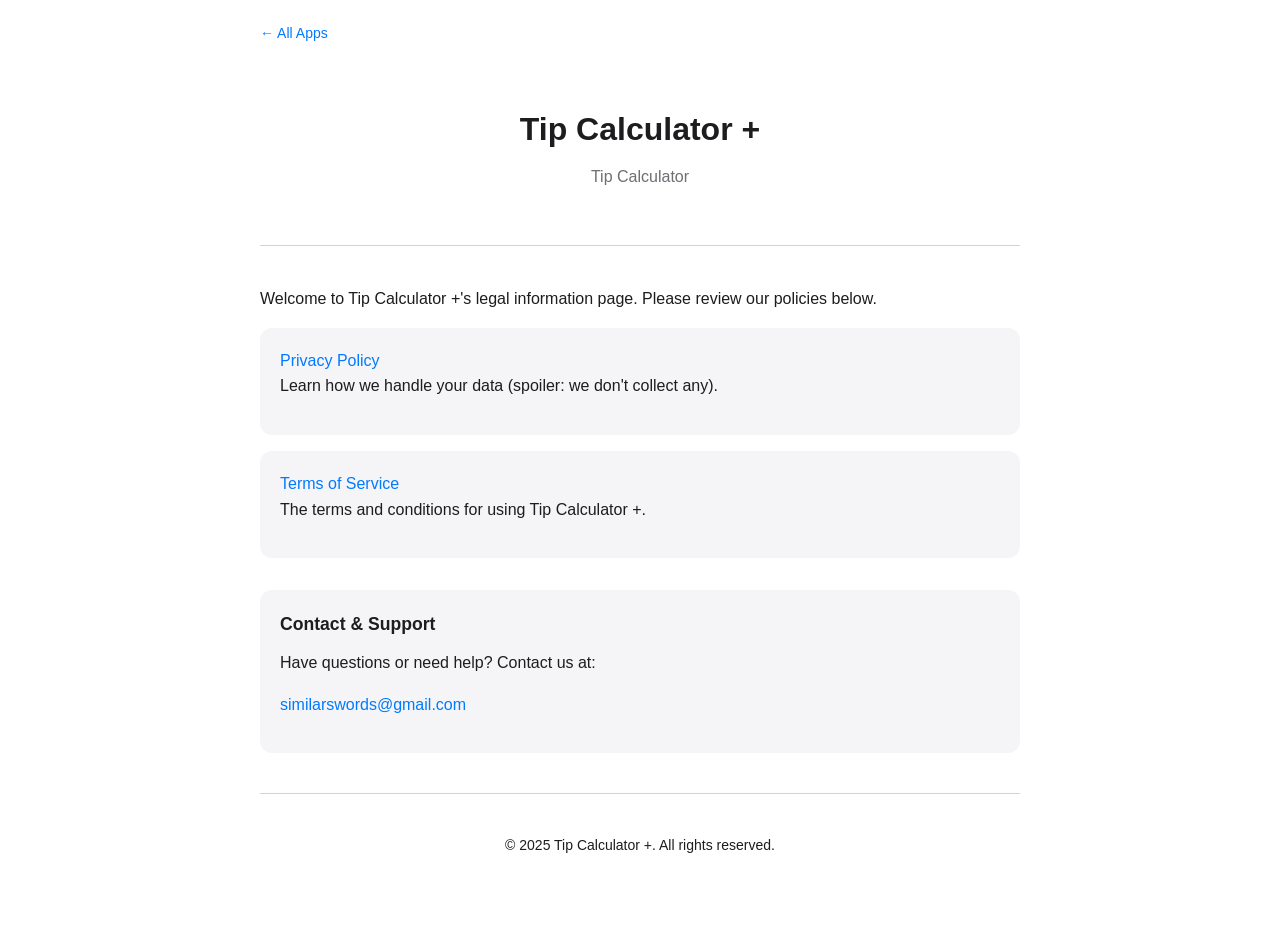
==== tip-calculator-plus/index.html @ a7f962eb "Rename to Tip Calculator +, fix year to 2025 - Renamed folder from quicktip to tip-calculator-plus -" ====
<!DOCTYPE html>
<html lang="en">
<head>
    <meta charset="UTF-8">
    <meta name="viewport" content="width=device-width, initial-scale=1.0">
    <title>Tip Calculator + - Legal</title>
    <link rel="stylesheet" href="../style.css">
</head>
<body>
    <a href="../index.html" class="back-link">&larr; All Apps</a>

    <header>
        <h1>Tip Calculator +</h1>
        <p class="subtitle">Tip Calculator</p>
    </header>

    <main>
        <p>Welcome to Tip Calculator +'s legal information page. Please review our policies below.</p>

        <ul class="app-list">
            <li>
                <a href="privacy-policy.html">Privacy Policy</a>
                <p>Learn how we handle your data (spoiler: we don't collect any).</p>
            </li>
            <li>
                <a href="terms-of-service.html">Terms of Service</a>
                <p>The terms and conditions for using Tip Calculator +.</p>
            </li>
        </ul>

        <div class="contact-info">
            <h3>Contact & Support</h3>
            <p>Have questions or need help? Contact us at:</p>
            <p><a href="mailto:similarswords@gmail.com">similarswords@gmail.com</a></p>
        </div>
    </main>

    <footer>
        <p>&copy; 2025 Tip Calculator +. All rights reserved.</p>
    </footer>
</body>
</html>
---- style.css ----
/* App Policies - Shared Styles */
:root {
    --primary-color: #007AFF;
    --text-color: #1d1d1f;
    --secondary-text: #6e6e73;
    --background: #ffffff;
    --card-background: #f5f5f7;
    --border-color: #d2d2d7;
}

@media (prefers-color-scheme: dark) {
    :root {
        --primary-color: #0a84ff;
        --text-color: #f5f5f7;
        --secondary-text: #a1a1a6;
        --background: #000000;
        --card-background: #1c1c1e;
        --border-color: #38383a;
    }
}

* {
    box-sizing: border-box;
    margin: 0;
    padding: 0;
}

body {
    font-family: -apple-system, BlinkMacSystemFont, 'SF Pro Text', 'Segoe UI', Roboto, Helvetica, Arial, sans-serif;
    line-height: 1.6;
    color: var(--text-color);
    background-color: var(--background);
    padding: 20px;
    max-width: 800px;
    margin: 0 auto;
}

header {
    text-align: center;
    padding: 40px 0;
    border-bottom: 1px solid var(--border-color);
    margin-bottom: 40px;
}

.app-icon {
    width: 80px;
    height: 80px;
    border-radius: 18px;
    margin-bottom: 16px;
}

h1 {
    font-size: 2rem;
    font-weight: 700;
    margin-bottom: 8px;
}

.subtitle {
    color: var(--secondary-text);
    font-size: 1rem;
}

h2 {
    font-size: 1.5rem;
    font-weight: 600;
    margin-top: 32px;
    margin-bottom: 16px;
    color: var(--text-color);
}

h3 {
    font-size: 1.1rem;
    font-weight: 600;
    margin-top: 24px;
    margin-bottom: 12px;
}

p {
    margin-bottom: 16px;
    color: var(--text-color);
}

ul, ol {
    margin-bottom: 16px;
    padding-left: 24px;
}

li {
    margin-bottom: 8px;
}

a {
    color: var(--primary-color);
    text-decoration: none;
}

a:hover {
    text-decoration: underline;
}

.contact-info {
    background-color: var(--card-background);
    padding: 20px;
    border-radius: 12px;
    margin-top: 32px;
}

.contact-info h3 {
    margin-top: 0;
}

footer {
    text-align: center;
    padding: 40px 0;
    margin-top: 40px;
    border-top: 1px solid var(--border-color);
    color: var(--secondary-text);
    font-size: 0.875rem;
}

.back-link {
    display: inline-block;
    margin-bottom: 20px;
    font-size: 0.875rem;
}

/* Index page specific */
.app-list {
    list-style: none;
    padding: 0;
}

.app-list li {
    background-color: var(--card-background);
    border-radius: 12px;
    padding: 20px;
    margin-bottom: 16px;
}

.app-list a {
    display: block;
    font-weight: 500;
}

.app-list .links {
    margin-top: 8px;
}

.app-list .links a {
    font-size: 0.875rem;
    margin-right: 16px;
}
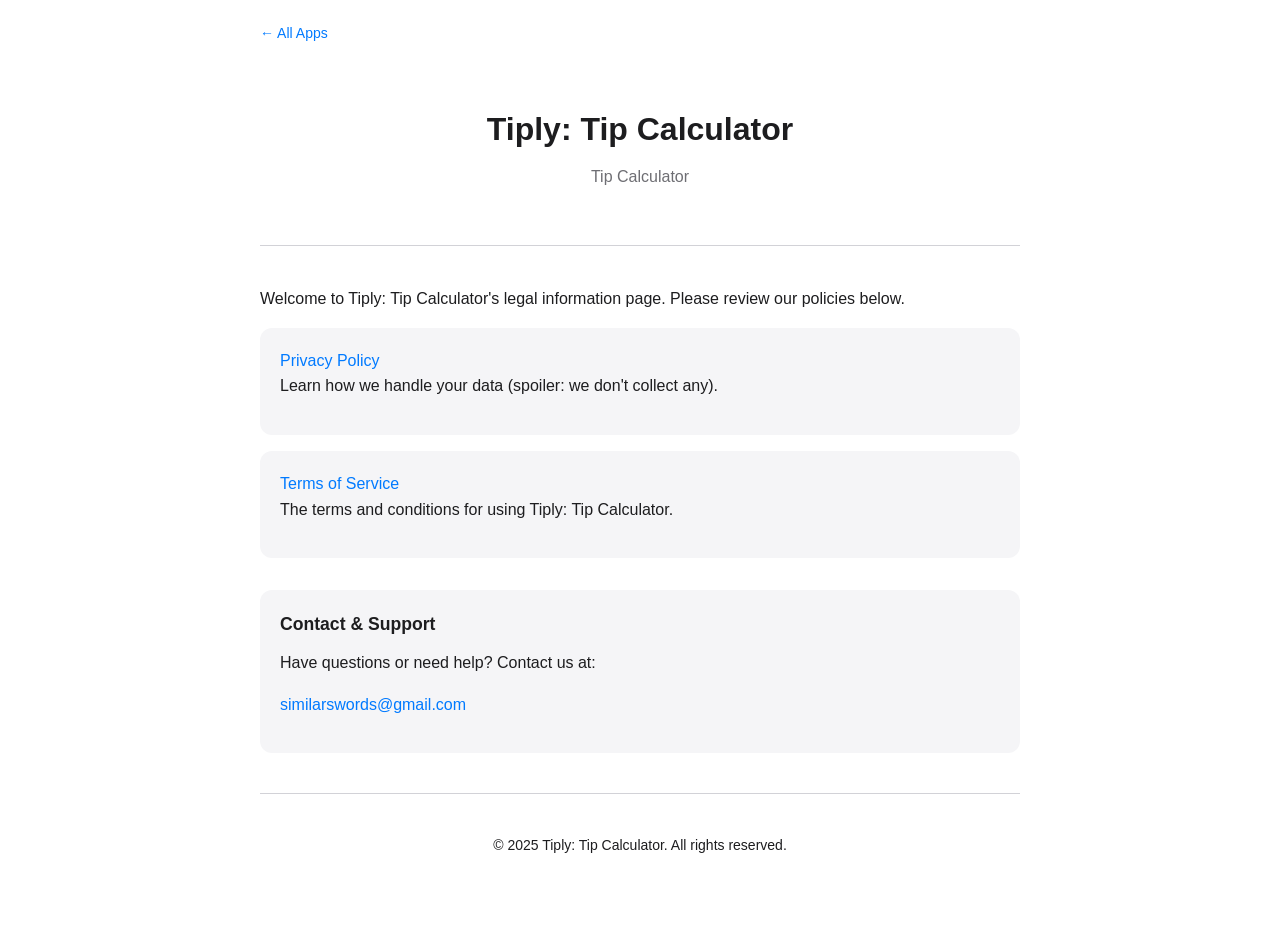
==== commit a91dc726: "Rebrand to Tiply: Tip Calculator Update privacy policy, terms of service, and index page with new ap" ====
--- a/tip-calculator-plus/index.html
+++ b/tip-calculator-plus/index.html
@@ -3,19 +3,19 @@
 <head>
     <meta charset="UTF-8">
     <meta name="viewport" content="width=device-width, initial-scale=1.0">
-    <title>Tip Calculator + - Legal</title>
+    <title>Tiply: Tip Calculator - Legal</title>
     <link rel="stylesheet" href="../style.css">
 </head>
 <body>
     <a href="../index.html" class="back-link">&larr; All Apps</a>
 
     <header>
-        <h1>Tip Calculator +</h1>
+        <h1>Tiply: Tip Calculator</h1>
         <p class="subtitle">Tip Calculator</p>
     </header>
 
     <main>
-        <p>Welcome to Tip Calculator +'s legal information page. Please review our policies below.</p>
+        <p>Welcome to Tiply: Tip Calculator's legal information page. Please review our policies below.</p>
 
         <ul class="app-list">
             <li>
@@ -24,7 +24,7 @@
             </li>
             <li>
                 <a href="terms-of-service.html">Terms of Service</a>
-                <p>The terms and conditions for using Tip Calculator +.</p>
+                <p>The terms and conditions for using Tiply: Tip Calculator.</p>
             </li>
         </ul>
 
@@ -36,7 +36,7 @@
     </main>
 
     <footer>
-        <p>&copy; 2025 Tip Calculator +. All rights reserved.</p>
+        <p>&copy; 2025 Tiply: Tip Calculator. All rights reserved.</p>
     </footer>
 </body>
 </html>
